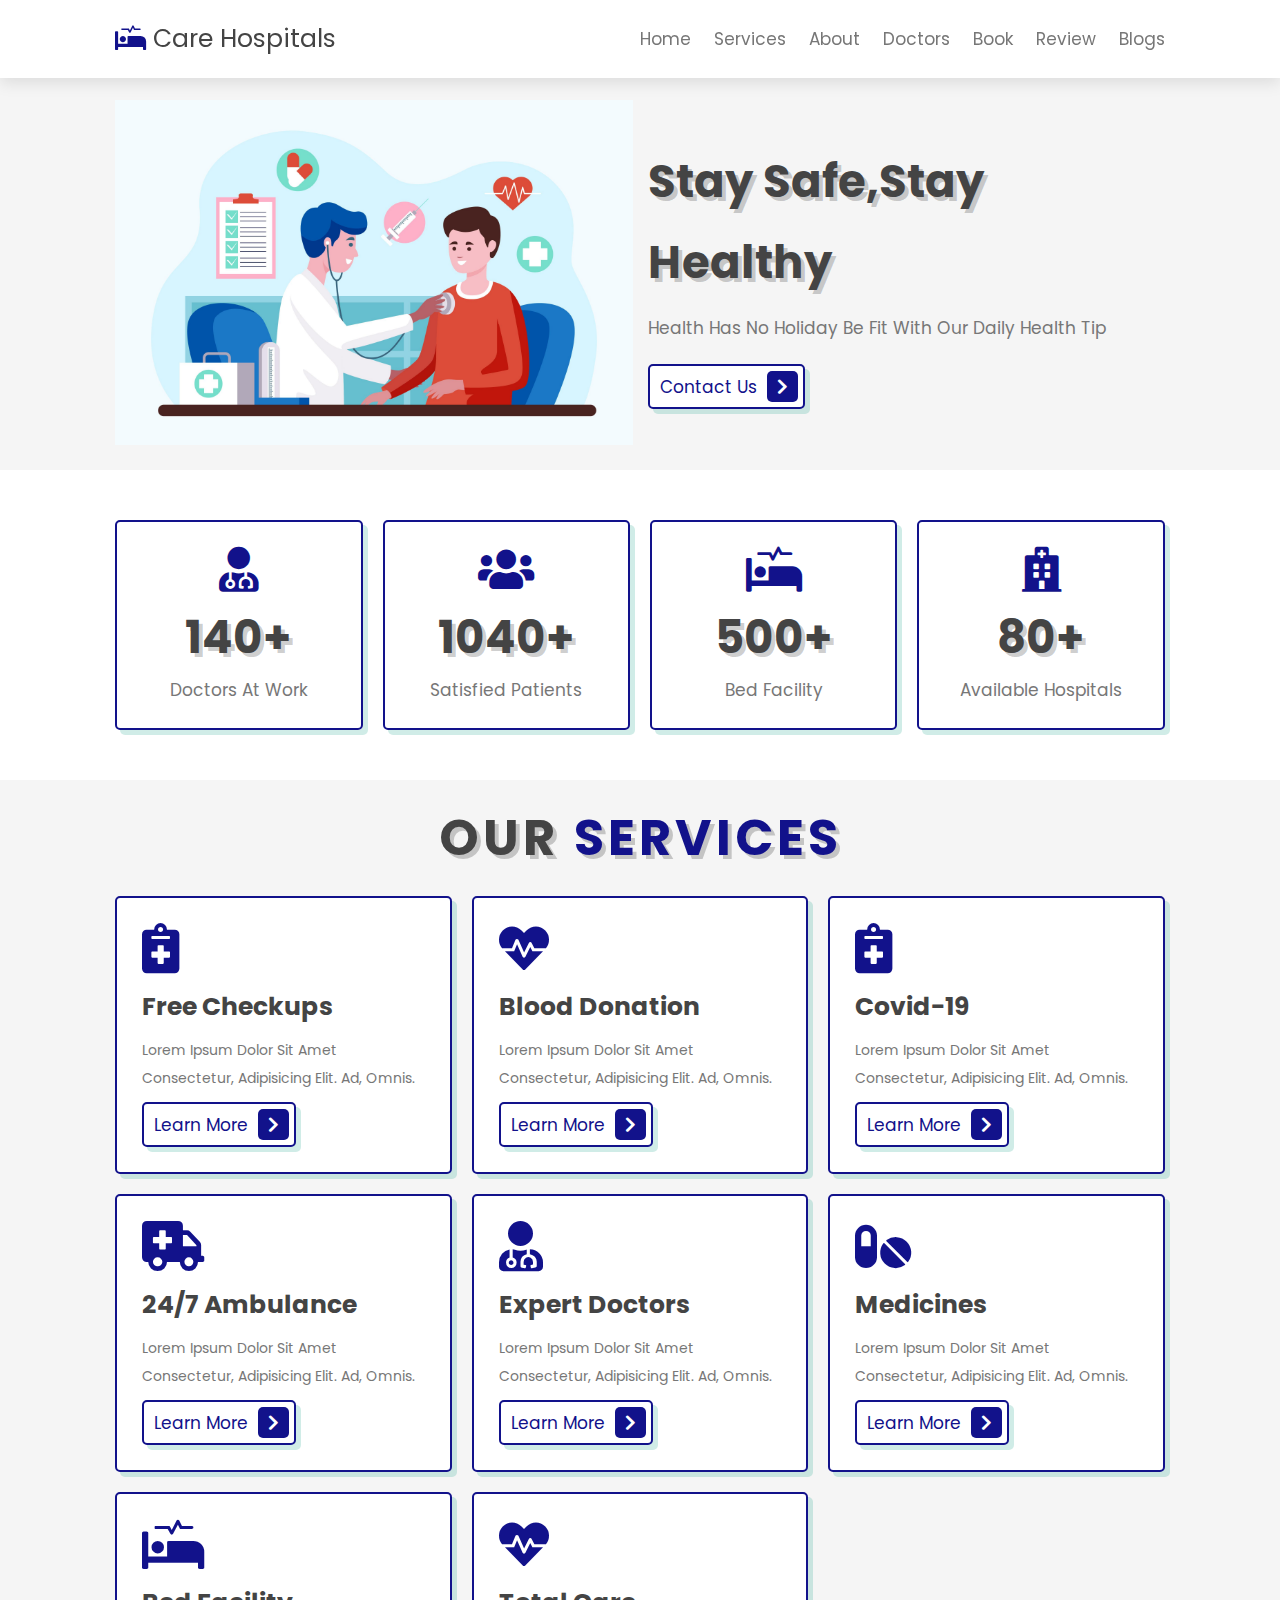
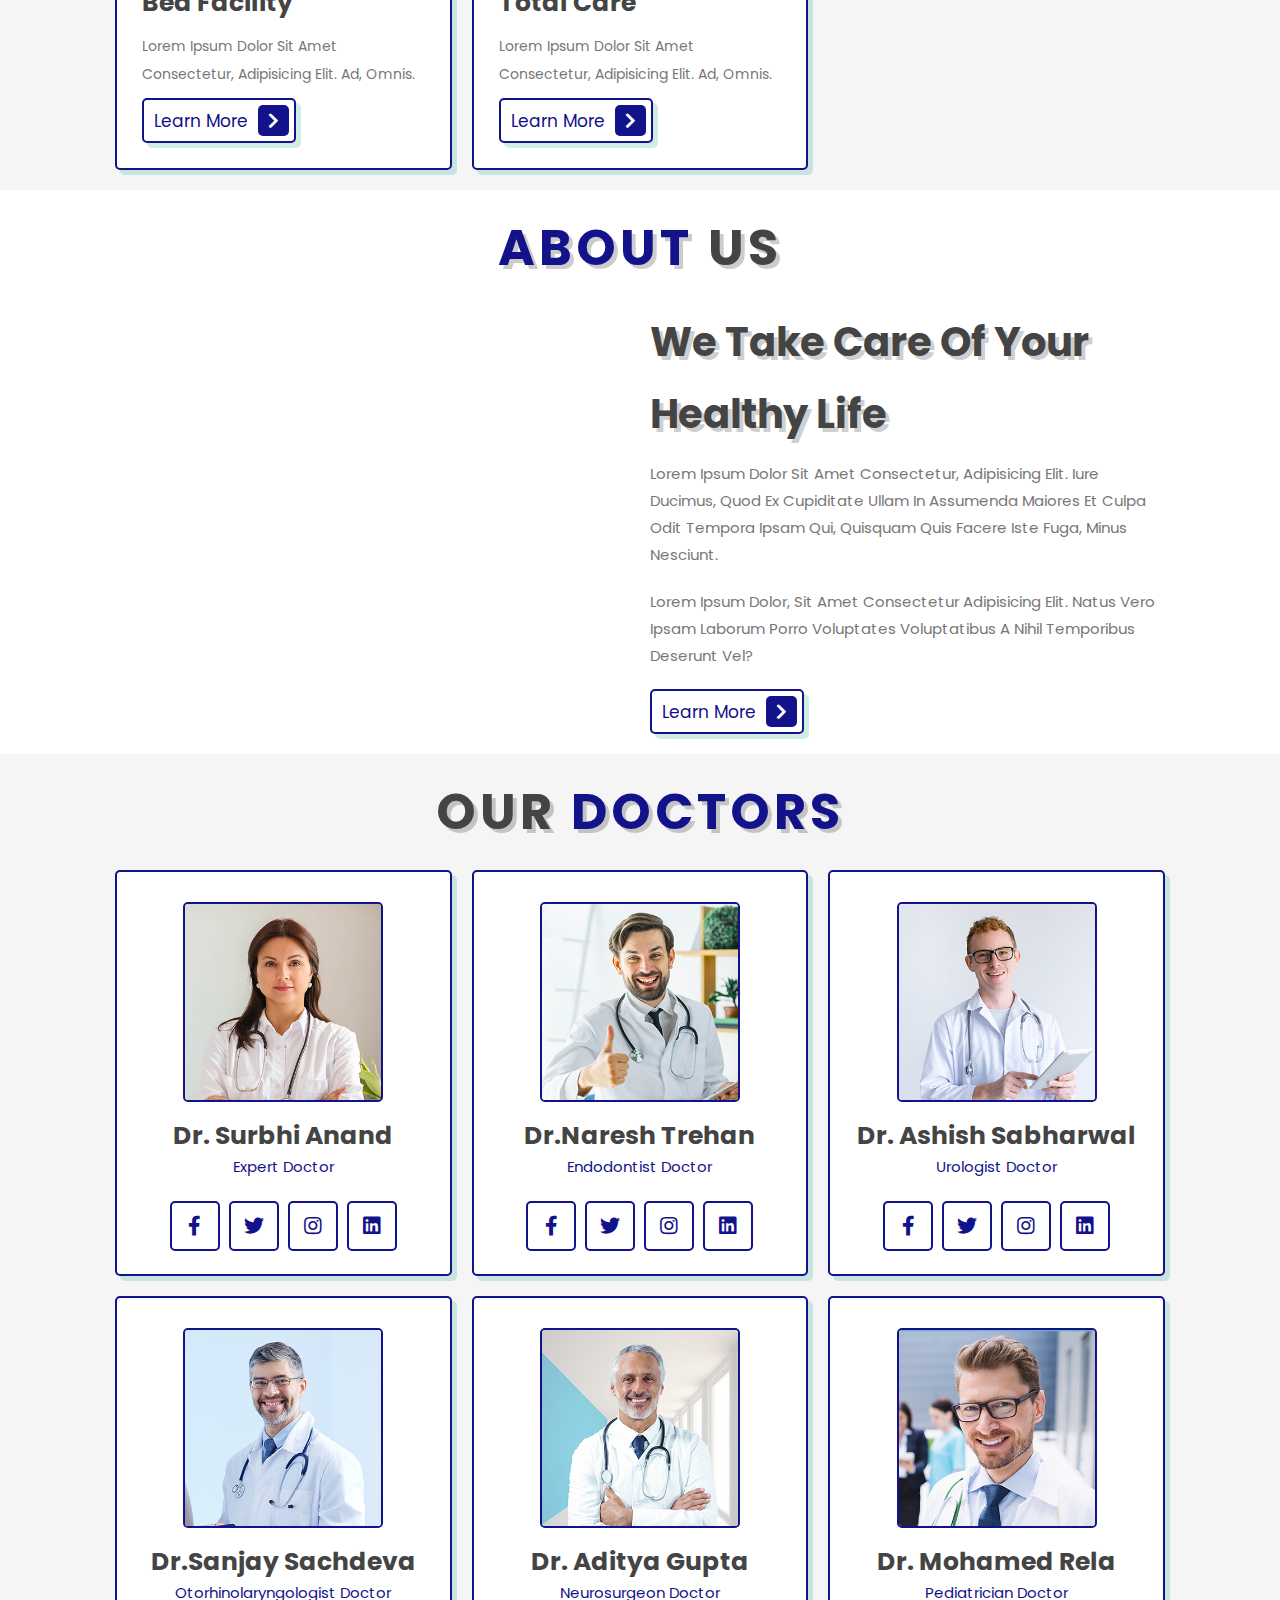
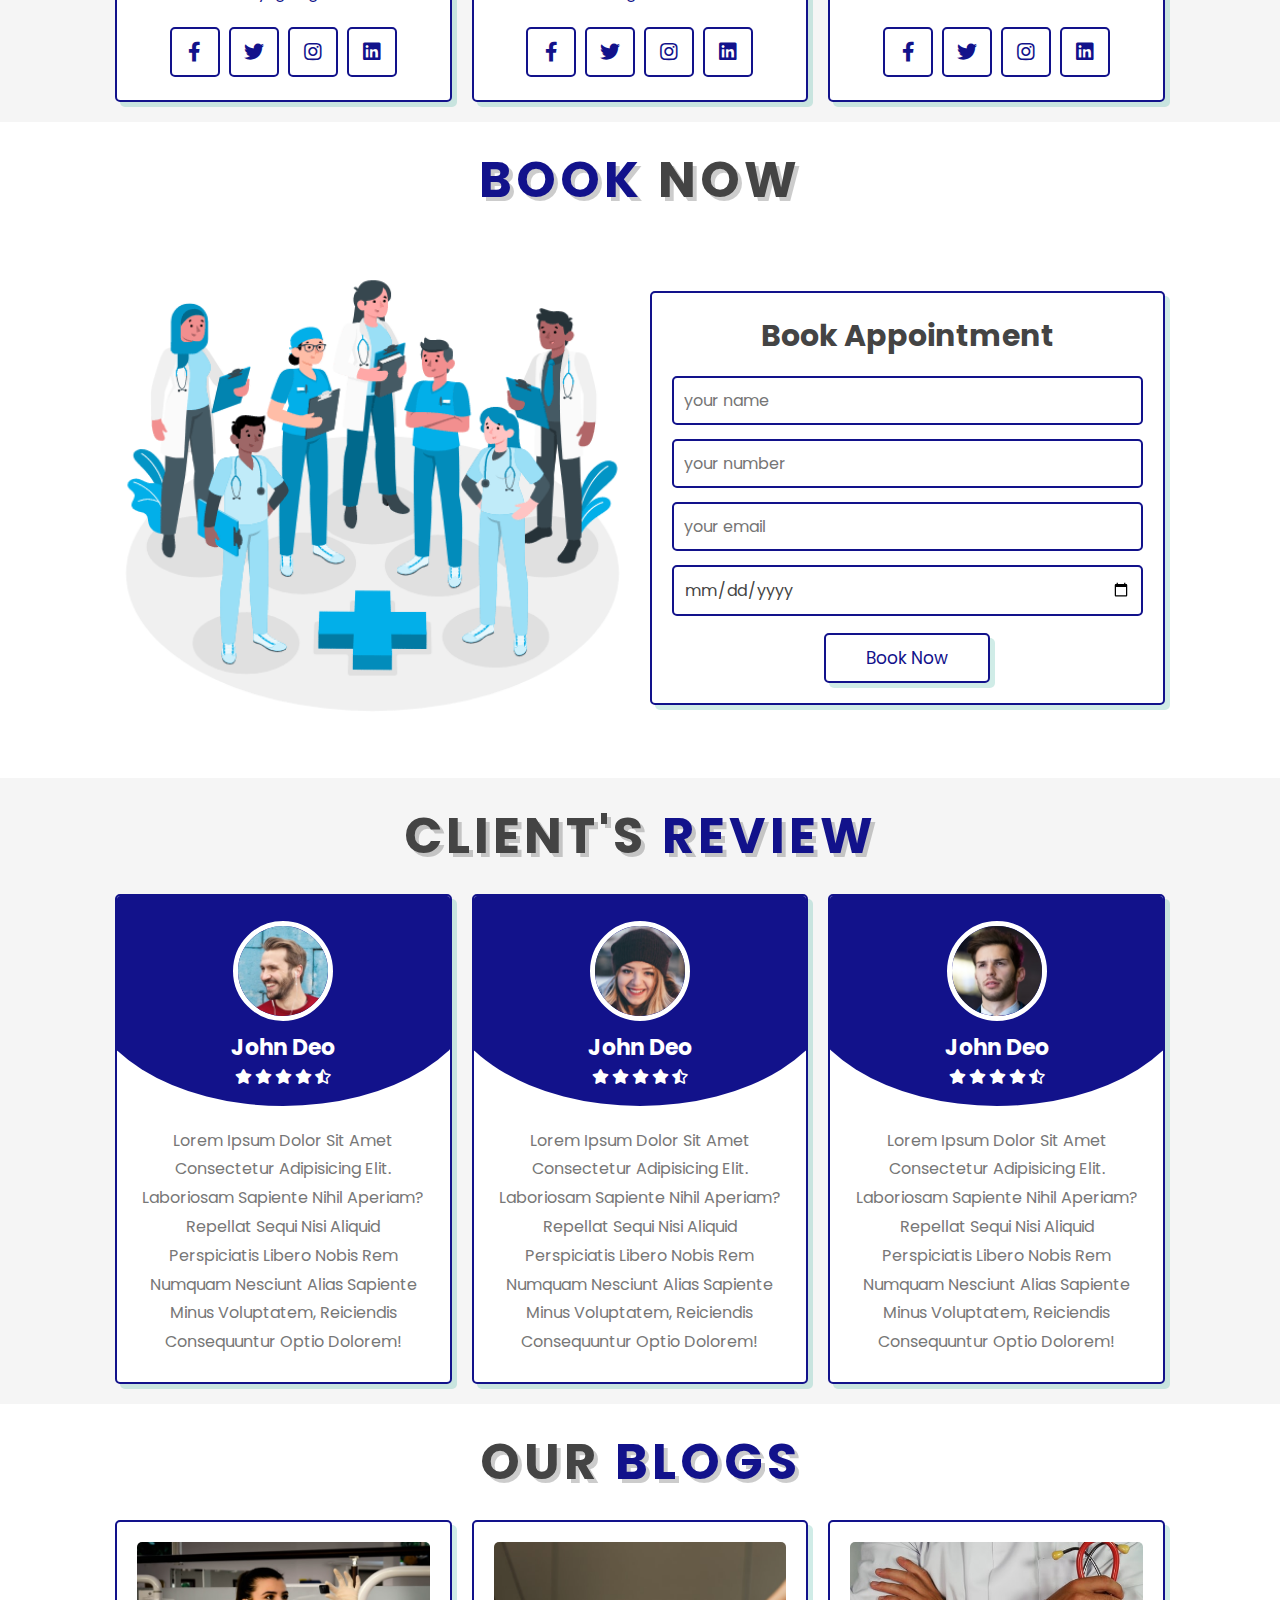
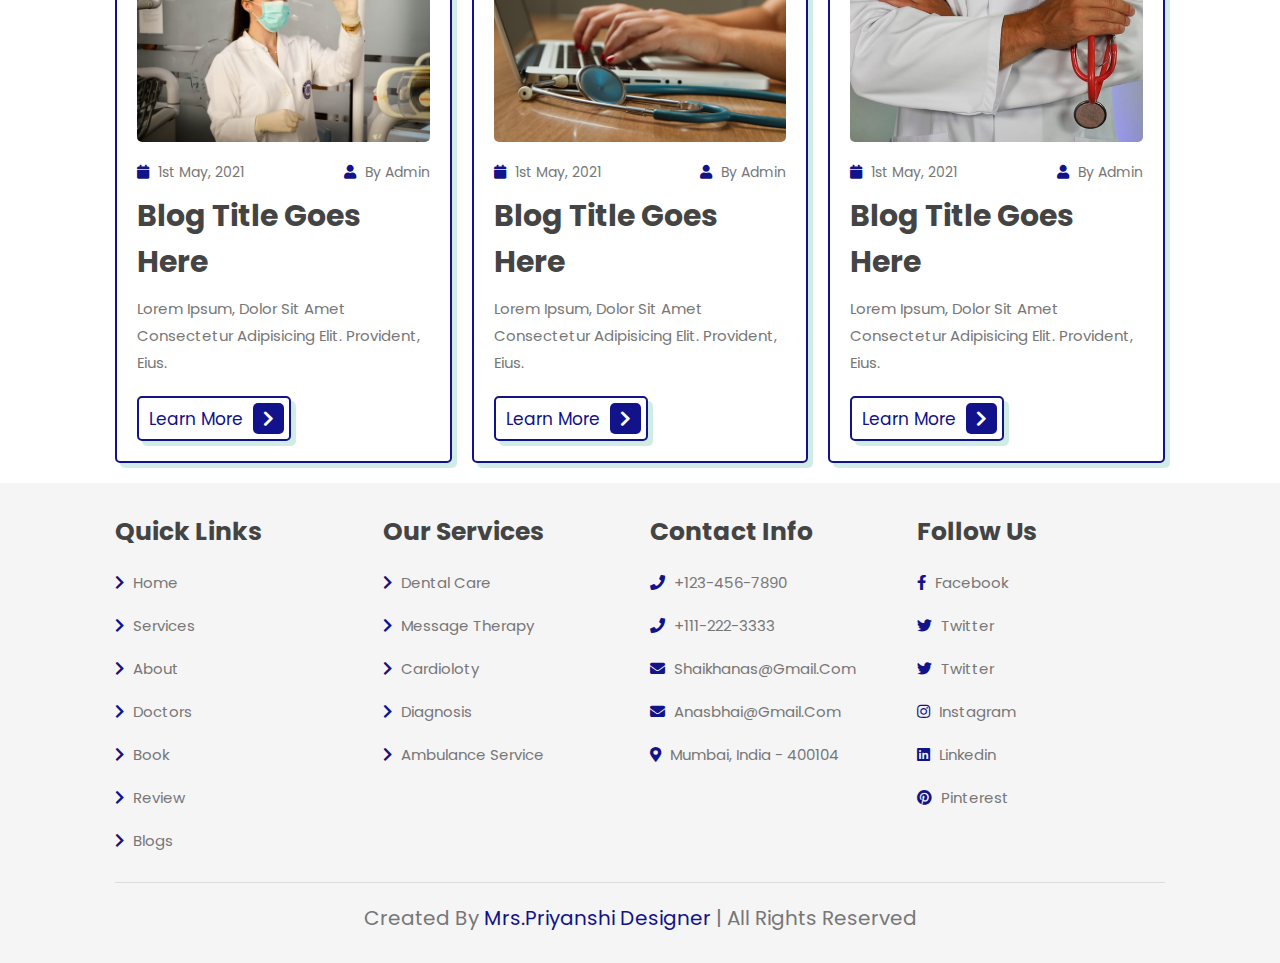
==== index.html @ 2d0891cc "fresh" ====
<!DOCTYPE html>
<html lang="en">
<head>
    <meta charset="UTF-8">
    <meta http-equiv="X-UA-Compatible" content="IE=edge">
    <meta name="viewport" content="width=device-width, initial-scale=1.0">
    <title>complete responsive hospital website design </title>

    <!-- font awesome cdn link  -->
    <link rel="stylesheet" href="https://cdnjs.cloudflare.com/ajax/libs/font-awesome/5.15.4/css/all.min.css">

    <!-- custom css file link  -->
    <link rel="stylesheet" href="css/style.css">

</head>
<body>
    
<!-- header section starts  -->

<header class="header">

    <a href="#" class="logo"> <i class="fas fa-procedures"></i> Care Hospitals </a>

    <nav class="navbar">
        <a href="index.html">home</a>
        <a href="servicers.html">services</a>
        <a href="about.html">about</a>
        <a href="doctors.html">doctors</a>
        <a href="book.html">book</a>
        <a href="review.html">review</a>
        <a href="blogs.html">blogs</a>
    </nav>

    <div id="menu-btn" class="fas fa-bars"></div>

</header>

<!-- header section ends -->

<!-- home section starts  -->

<section class="home" id="home">

    <div class="image">
        <img src="image\home.jpg" alt="">
    </div>

    <div class="content">
        <h3>Stay Safe,Stay Healthy </h3>
        <p> Health has no Holiday Be Fit with our Daily Health tip</p>
        <a href="#" class="btn"> contact us <span class="fas fa-chevron-right"></span> </a>
    </div>

</section>

<!-- home section ends -->

<!-- icons section starts  -->

<section class="icons-container">

    <div class="icons">
        <i class="fas fa-user-md"></i>
        <h3>140+</h3>
        <p>doctors at work</p>
    </div>

    <div class="icons">
        <i class="fas fa-users"></i>
        <h3>1040+</h3>
        <p>satisfied patients</p>
    </div>

    <div class="icons">
        <i class="fas fa-procedures"></i>
        <h3>500+</h3>
        <p>bed facility</p>
    </div>

    <div class="icons">
        <i class="fas fa-hospital"></i>
        <h3>80+</h3>
        <p>available hospitals</p>
    </div>

</section>

<!-- icons section ends -->

<!-- services section starts  -->

<section class="services" id="services">

    <h1 class="heading"> our <span>services</span> </h1>

    <div class="box-container">

        <div class="box">
            <i class="fas fa-notes-medical"></i>
            <h3>free checkups</h3>
            <p>Lorem ipsum dolor sit amet consectetur, adipisicing elit. Ad, omnis.</p>
            <a href="#" class="btn"> learn more <span class="fas fa-chevron-right"></span> </a>
        </div>
        <div class="box">
            <i class="fas fa-heartbeat"></i>
            <h3>blood donation</h3>
            <p>Lorem ipsum dolor sit amet consectetur, adipisicing elit. Ad, omnis.</p>
            <a href="#" class="btn"> learn more <span class="fas fa-chevron-right"></span> </a>
        </div>
        <div class="box">
            <i class="fas fa-notes-medical"></i>
            <h3>covid-19</h3>
            <p>Lorem ipsum dolor sit amet consectetur, adipisicing elit. Ad, omnis.</p>
            <a href="#" class="btn"> learn more <span class="fas fa-chevron-right"></span> </a>
        </div>

        <div class="box">
            <i class="fas fa-ambulance"></i>
            <h3>24/7 ambulance</h3>
            <p>Lorem ipsum dolor sit amet consectetur, adipisicing elit. Ad, omnis.</p>
            <a href="#" class="btn"> learn more <span class="fas fa-chevron-right"></span> </a>
        </div>

        <div class="box">
            <i class="fas fa-user-md"></i>
            <h3>expert doctors</h3>
            <p>Lorem ipsum dolor sit amet consectetur, adipisicing elit. Ad, omnis.</p>
            <a href="#" class="btn"> learn more <span class="fas fa-chevron-right"></span> </a>
        </div>

        <div class="box">
            <i class="fas fa-pills"></i>
            <h3>medicines</h3>
            <p>Lorem ipsum dolor sit amet consectetur, adipisicing elit. Ad, omnis.</p>
            <a href="#" class="btn"> learn more <span class="fas fa-chevron-right"></span> </a>
        </div>

        <div class="box">
            <i class="fas fa-procedures"></i>
            <h3>bed facility</h3>
            <p>Lorem ipsum dolor sit amet consectetur, adipisicing elit. Ad, omnis.</p>
            <a href="#" class="btn"> learn more <span class="fas fa-chevron-right"></span> </a>
        </div>

        <div class="box">
            <i class="fas fa-heartbeat"></i>
            <h3>total care</h3>
            <p>Lorem ipsum dolor sit amet consectetur, adipisicing elit. Ad, omnis.</p>
            <a href="#" class="btn"> learn more <span class="fas fa-chevron-right"></span> </a>
        </div>

    </div>

</section>

<!-- services section ends -->

<!-- about section starts  -->

<section class="about" id="about">

    <h1 class="heading"> <span>about</span> us </h1>

    <div class="row">

        <div class="image">
            <img src="image/happy.jpg" alt="">
        </div>

        <div class="content">
            <h3>we take care of your healthy life</h3>
            <p>Lorem ipsum dolor sit amet consectetur, adipisicing elit. Iure ducimus, quod ex cupiditate ullam in assumenda maiores et culpa odit tempora ipsam qui, quisquam quis facere iste fuga, minus nesciunt.</p>
            <p>Lorem ipsum dolor, sit amet consectetur adipisicing elit. Natus vero ipsam laborum porro voluptates voluptatibus a nihil temporibus deserunt vel?</p>
            <a href="#" class="btn"> learn more <span class="fas fa-chevron-right"></span> </a>
        </div>

    </div>

</section>

<!-- about section ends -->

<!-- doctors section starts  -->

<section class="doctors" id="doctors">

    <h1 class="heading"> our <span>doctors</span> </h1>

    <div class="box-container">

        <div class="box">
            <img src="image/doc-1.jpg" alt="">
            <h3>Dr.  Surbhi Anand</h3>
            <span>expert doctor</span>
            <div class="share">
                <a href="#" class="fab fa-facebook-f"></a>
                <a href="#" class="fab fa-twitter"></a>
                <a href="#" class="fab fa-instagram"></a>
                <a href="#" class="fab fa-linkedin"></a>
            </div>
        </div>

        <div class="box">
            <img src="image/doc-2.jpg" alt="">
            <h3>Dr.Naresh Trehan</h3>
            <span>Endodontist doctor</span>
            <div class="share">
                <a href="#" class="fab fa-facebook-f"></a>
                <a href="#" class="fab fa-twitter"></a>
                <a href="#" class="fab fa-instagram"></a>
                <a href="#" class="fab fa-linkedin"></a>
            </div>
        </div>

        <div class="box">
            <img src="image/doc-3.jpg" alt="">
            <h3>Dr. Ashish Sabharwal</h3>
            <span>Urologist doctor</span>
            <div class="share">
                <a href="#" class="fab fa-facebook-f"></a>
                <a href="#" class="fab fa-twitter"></a>
                <a href="#" class="fab fa-instagram"></a>
                <a href="#" class="fab fa-linkedin"></a>
            </div>
        </div>

        <div class="box">
            <img src="image/doc-4.jpg" alt="">
            <h3>Dr.Sanjay Sachdeva</h3>
            <span>Otorhinolaryngologist doctor</span>
            <div class="share">
                <a href="#" class="fab fa-facebook-f"></a>
                <a href="#" class="fab fa-twitter"></a>
                <a href="#" class="fab fa-instagram"></a>
                <a href="#" class="fab fa-linkedin"></a>
            </div>
        </div>

        <div class="box">
            <img src="image/doc-5.jpg" alt="">
            <h3>Dr. Aditya Gupta</h3>
            <span>Neurosurgeon doctor</span>
            <div class="share">
                <a href="#" class="fab fa-facebook-f"></a>
                <a href="#" class="fab fa-twitter"></a>
                <a href="#" class="fab fa-instagram"></a>
                <a href="#" class="fab fa-linkedin"></a>
            </div>
        </div>

        <div class="box">
            <img src="image/doc-6.jpg" alt="">
            <h3>Dr. Mohamed Rela</h3>
            <span>Pediatrician doctor</span>
            <div class="share">
                <a href="#" class="fab fa-facebook-f"></a>
                <a href="#" class="fab fa-twitter"></a>
                <a href="#" class="fab fa-instagram"></a>
                <a href="#" class="fab fa-linkedin"></a>
            </div>
        </div>

    </div>

</section>

<!-- doctors section ends -->

<!-- booking section starts   -->

<section class="book" id="book">

    <h1 class="heading"> <span>book</span> now </h1>    

    <div class="row">

        <div class="image">
            <img src="image/gif2.gif" alt="">
        </div>

        <form action="">
            <h3>book appointment</h3>
            <input type="text" placeholder="your name" class="box">
            <input type="number" placeholder="your number" class="box">
            <input type="email" placeholder="your email" class="box">
            <input type="date" class="box">
            <input type="submit" value="book now" class="btn">
        </form>

    </div>

</section>

<!-- booking section ends -->

<!-- review section starts  -->

<section class="review" id="review">
    
    <h1 class="heading"> client's <span>review</span> </h1>

    <div class="box-container">

        <div class="box">
            <img src="image/pic-1.png" alt="">
            <h3>john deo</h3>
            <div class="stars">
                <i class="fas fa-star"></i>
                <i class="fas fa-star"></i>
                <i class="fas fa-star"></i>
                <i class="fas fa-star"></i>
                <i class="fas fa-star-half-alt"></i>
            </div>
            <p class="text">Lorem ipsum dolor sit amet consectetur adipisicing elit. Laboriosam sapiente nihil aperiam? Repellat sequi nisi aliquid perspiciatis libero nobis rem numquam nesciunt alias sapiente minus voluptatem, reiciendis consequuntur optio dolorem!</p>
        </div>

        <div class="box">
            <img src="image/pic-2.png" alt="">
            <h3>john deo</h3>
            <div class="stars">
                <i class="fas fa-star"></i>
                <i class="fas fa-star"></i>
                <i class="fas fa-star"></i>
                <i class="fas fa-star"></i>
                <i class="fas fa-star-half-alt"></i>
            </div>
            <p class="text">Lorem ipsum dolor sit amet consectetur adipisicing elit. Laboriosam sapiente nihil aperiam? Repellat sequi nisi aliquid perspiciatis libero nobis rem numquam nesciunt alias sapiente minus voluptatem, reiciendis consequuntur optio dolorem!</p>
        </div>

        <div class="box">
            <img src="image/pic-3.png" alt="">
            <h3>john deo</h3>
            <div class="stars">
                <i class="fas fa-star"></i>
                <i class="fas fa-star"></i>
                <i class="fas fa-star"></i>
                <i class="fas fa-star"></i>
                <i class="fas fa-star-half-alt"></i>
            </div>
            <p class="text">Lorem ipsum dolor sit amet consectetur adipisicing elit. Laboriosam sapiente nihil aperiam? Repellat sequi nisi aliquid perspiciatis libero nobis rem numquam nesciunt alias sapiente minus voluptatem, reiciendis consequuntur optio dolorem!</p>
        </div>

    </div>

</section>

<!-- review section ends -->

<!-- blogs section starts  -->

<section class="blogs" id="blogs">

    <h1 class="heading"> our <span>blogs</span> </h1>

    <div class="box-container">

        <div class="box">
            <div class="image">
                <img src="image/blog-1.jpg" alt="">
            </div>
            <div class="content">
                <div class="icon">
                    <a href="#"> <i class="fas fa-calendar"></i> 1st may, 2021 </a>
                    <a href="#"> <i class="fas fa-user"></i> by admin </a>
                </div>
                <h3>blog title goes here</h3>
                <p>Lorem ipsum, dolor sit amet consectetur adipisicing elit. Provident, eius.</p>
                <a href="#" class="btn"> learn more <span class="fas fa-chevron-right"></span> </a>
            </div>
        </div>

        <div class="box">
            <div class="image">
                <img src="image/blog-2.jpg" alt="">
            </div>
            <div class="content">
                <div class="icon">
                    <a href="#"> <i class="fas fa-calendar"></i> 1st may, 2021 </a>
                    <a href="#"> <i class="fas fa-user"></i> by admin </a>
                </div>
                <h3>blog title goes here</h3>
                <p>Lorem ipsum, dolor sit amet consectetur adipisicing elit. Provident, eius.</p>
                <a href="#" class="btn"> learn more <span class="fas fa-chevron-right"></span> </a>
            </div>
        </div>

        <div class="box">
            <div class="image">
                <img src="image/blog-3.jpg" alt="">
            </div>
            <div class="content">
                <div class="icon">
                    <a href="#"> <i class="fas fa-calendar"></i> 1st may, 2021 </a>
                    <a href="#"> <i class="fas fa-user"></i> by admin </a>
                </div>
                <h3>blog title goes here</h3>
                <p>Lorem ipsum, dolor sit amet consectetur adipisicing elit. Provident, eius.</p>
                <a href="#" class="btn"> learn more <span class="fas fa-chevron-right"></span> </a>
            </div>
        </div>

    </div>

</section>

<!-- blogs section ends -->

<!-- footer section starts  -->

<section class="footer">

    <div class="box-container">

        <div class="box">
            <h3>quick links</h3>
            <a href="#"> <i class="fas fa-chevron-right"></i> home </a>
            <a href="#"> <i class="fas fa-chevron-right"></i> services </a>
            <a href="#"> <i class="fas fa-chevron-right"></i> about </a>
            <a href="#"> <i class="fas fa-chevron-right"></i> doctors </a>
            <a href="#"> <i class="fas fa-chevron-right"></i> book </a>
            <a href="#"> <i class="fas fa-chevron-right"></i> review </a>
            <a href="#"> <i class="fas fa-chevron-right"></i> blogs </a>
        </div>

        <div class="box">
            <h3>our services</h3>
            <a href="#"> <i class="fas fa-chevron-right"></i> dental care </a>
            <a href="#"> <i class="fas fa-chevron-right"></i> message therapy </a>
            <a href="#"> <i class="fas fa-chevron-right"></i> cardioloty </a>
            <a href="#"> <i class="fas fa-chevron-right"></i> diagnosis </a>
            <a href="#"> <i class="fas fa-chevron-right"></i> ambulance service </a>
        </div>

        <div class="box">
            <h3>contact info</h3>
            <a href="#"> <i class="fas fa-phone"></i> +123-456-7890 </a>
            <a href="#"> <i class="fas fa-phone"></i> +111-222-3333 </a>
            <a href="#"> <i class="fas fa-envelope"></i> shaikhanas@gmail.com </a>
            <a href="#"> <i class="fas fa-envelope"></i> anasbhai@gmail.com </a>
            <a href="#"> <i class="fas fa-map-marker-alt"></i> mumbai, india - 400104 </a>
        </div>

        <div class="box">
            <h3>follow us</h3>
            <a href="#"> <i class="fab fa-facebook-f"></i> facebook </a>
            <a href="#"> <i class="fab fa-twitter"></i> twitter </a>
            <a href="#"> <i class="fab fa-twitter"></i> twitter </a>
            <a href="#"> <i class="fab fa-instagram"></i> instagram </a>
            <a href="#"> <i class="fab fa-linkedin"></i> linkedin </a>
            <a href="#"> <i class="fab fa-pinterest"></i> pinterest </a>
        </div>

    </div>

    <div class="credit"> created by <span>Mrs.priyanshi designer</span> | all rights reserved </div>

</section>

<!-- footer section ends -->


















<!-- custom js file link  -->
<script src="js/script.js"></script>

</body>
</html>
---- css/style.css ----
@import url('https://fonts.googleapis.com/css2?family=Poppins:wght@100;200;300;400;500;600;700&display=swap');

:root{
    --green:#12128b;
    --black:#444;
    --light-color:#777;
    --box-shadow:.5rem .5rem 0 rgba(22, 160, 133, .2);
    --text-shadow:.4rem .4rem 0 rgba(0, 0, 0, .2);
    --border:.2rem solid var(--green);
}




*{
    font-family: 'Poppins', sans-serif;
    margin:0; padding: 0;
    box-sizing: border-box;
    outline: none; border: none;
    text-transform: capitalize;
    transition: all .2s ease-out;
    text-decoration: none;
}

html{
    font-size: 62.5%;
    overflow-x: hidden;
    scroll-padding-top: 7rem;
    scroll-behavior: smooth;
}

section{
    padding:2rem 9%;
}

section:nth-child(even){
    background: #f5f5f5;
}

.heading{
    text-align: center;
    padding-bottom: 2rem;
    text-shadow: var(--text-shadow);
    text-transform: uppercase;
    color:var(--black);
    font-size: 5rem;
    letter-spacing: .4rem;
}

.heading span{
    text-transform: uppercase;
    color:var(--green);
}

.btn{
    display: inline-block;
    margin-top: 1rem;
    padding: .5rem;
    padding-left: 1rem;
    border:var(--border);
    border-radius: .5rem;
    box-shadow: var(--box-shadow);
    color:var(--green);
    cursor: pointer;
    font-size: 1.7rem;
    background: #fff;
}

.btn span{
    padding:.7rem 1rem;
    border-radius: .5rem;
    background: var(--green);
    color:#fff;
    margin-left: .5rem;
}

.btn:hover{
    background: var(--green);
    color:#fff;
}

.btn:hover span{
    color: var(--green);
    background:#fff;
    margin-left: 1rem;
}

.header{
    padding:2rem 9%;
    position: fixed;
    top:0; left: 0; right: 0;
    z-index: 1000;
    box-shadow: 0 .5rem 1.5rem rgba(0, 0, 0, .1);
    display: flex;
    align-items: center;
    justify-content: space-between;
    background: #fff;
}

.header .logo{
    font-size: 2.5rem;
    color: var(--black);
}

.header .logo i{
    color: var(--green);
}

.header .navbar a{
    font-size: 1.7rem;
    color: var(--light-color);
    margin-left: 2rem;
}

.header .navbar a:hover{
    color: var(--green);
}

#menu-btn{
    font-size: 2.5rem;
    border-radius: .5rem;
    background: #eee;
    color:var(--green);
    padding: 1rem 1.5rem;
    cursor: pointer;
    display: none;
}

.home{
    display: flex;
    align-items: center;
    flex-wrap: wrap;
    gap:1.5rem;
    padding-top: 10rem;
}

.home .image{
    flex:1 1 45rem;
}

.home .image img{
    width: 100%;
}

.home .content{
    flex:1 1 45rem;
}

.home .content h3{
    font-size: 4.5rem;
    color:var(--black);
    line-height: 1.8;
    text-shadow: var(--text-shadow);
}

.home .content p{
    font-size: 1.7rem;
    color:var(--light-color);
    line-height: 1.8;
    padding: 1rem 0;
}

.icons-container{
    display: grid;
    gap:2rem;
    grid-template-columns: repeat(auto-fit, minmax(20rem, 1fr));
    padding-top: 5rem;
    padding-bottom: 5rem;
}

.icons-container .icons{
    border:var(--border);
    box-shadow: var(--box-shadow);
    border-radius: .5rem;
    text-align: center;
    padding: 2.5rem;
}

.icons-container .icons i{
    font-size: 4.5rem;
    color:var(--green);
    padding-bottom: .7rem;
}

.icons-container .icons h3{
    font-size: 4.5rem;
    color:var(--black);
    padding: .5rem 0;
    text-shadow: var(--text-shadow);
}

.icons-container .icons p{
    font-size: 1.7rem;
    color:var(--light-color);
}

.services .box-container{
    display: grid;
    grid-template-columns: repeat(auto-fit, minmax(27rem, 1fr));
    gap:2rem;
}

.services .box-container .box{
    background:#fff;
    border-radius: .5rem;
    box-shadow: var(--box-shadow);
    border:var(--border);
    padding: 2.5rem;
}

.services .box-container .box i{
    color: var(--green);
    font-size: 5rem;
    padding-bottom: .5rem;
}

.services .box-container .box h3{
    color: var(--black);
    font-size: 2.5rem;
    padding:1rem 0;
}

.services .box-container .box p{
    color: var(--light-color);
    font-size: 1.4rem;
    line-height: 2;
}

.about .row{
    display: flex;
    align-items: center;
    flex-wrap: wrap;
    gap:2rem;
}

.about .row .image{
    flex:1 1 45rem;
}

.about .row .image img{
    width: 100%;
}

.about .row .content{
    flex:1 1 45rem;
}

.about .row .content h3{
    color: var(--black);
    text-shadow: var(--text-shadow);
    font-size: 4rem;
    line-height: 1.8;
}

.about .row .content p{
    color: var(--light-color);
    padding:1rem 0;
    font-size: 1.5rem;
    line-height: 1.8;
}

.doctors .box-container{
    display: grid;
    grid-template-columns: repeat(auto-fit, minmax(30rem, 1fr));
    gap:2rem;
}

.doctors .box-container .box{
    text-align: center;
    background:#fff;
    border-radius: .5rem;
    border:var(--border);
    box-shadow: var(--box-shadow);
    padding:2rem;
}

.doctors .box-container .box img{
    height: 20rem;
    border:var(--border);
    border-radius: .5rem;
    margin-top: 1rem;
    margin-bottom: 1rem;
}

.doctors .box-container .box h3{
    color:var(--black);
    font-size: 2.5rem;
}

.doctors .box-container .box span{
    color:var(--green);
    font-size: 1.5rem;
}

.doctors .box-container .box .share{
    padding-top: 2rem;
}

.doctors .box-container .box .share a{
    height: 5rem;
    width: 5rem;
    line-height: 4.5rem;
    font-size: 2rem;
    color:var(--green);
    border-radius: .5rem;
    border:var(--border);
    margin:.3rem;
}

.doctors .box-container .box .share a:hover{
    background:var(--green);
    color:#fff;
    box-shadow: var(--box-shadow);
}

.book .row{
    display: flex;
    align-items: center;
    flex-wrap: wrap;
    gap:2rem;
}
 
.book .row .image{
    flex:1 1 45rem;
}

.book .row .image img{
    width: 100%;
}

.book .row form{
    flex:1 1 45rem;
    background: #fff;
    border:var(--border);
    box-shadow: var(--box-shadow);
    text-align: center;
    padding: 2rem;
    border-radius: .5rem;
}

.book .row form h3{
    color:var(--black);
    padding-bottom: 1rem;
    font-size: 3rem;
}

.book .row form .box{
    width: 100%;
    margin:.7rem 0;
    border-radius: .5rem;
    border:var(--border);
    font-size: 1.6rem;
    color: var(--black);
    text-transform: none;
    padding: 1rem;
}

.book .row form .btn{
    padding:1rem 4rem;
}

.review .box-container{
    display: grid;
    grid-template-columns: repeat(auto-fit, minmax(27rem, 1fr));
    gap:2rem;
}

.review .box-container .box{
    border:var(--border);
    box-shadow: var(--box-shadow);
    border-radius: .5rem;
    padding:2.5rem;
    background: #fff;
    text-align: center;
    position: relative;
    overflow: hidden;
    z-index: 0;
}

.review .box-container .box img{
    height: 10rem;
    width: 10rem;
    border-radius: 50%;
    object-fit: cover;
    border:.5rem solid #fff;
}

.review .box-container .box h3{
    color:#fff;
    font-size: 2.2rem;
    padding:.5rem 0;
}

.review .box-container .box .stars i{
    color:#fff;
    font-size: 1.5rem;
}

.review .box-container .box .text{
    color:var(--light-color);
    line-height: 1.8;
    font-size: 1.6rem;
    padding-top: 4rem;
}

.review .box-container .box::before{
    content: '';
    position: absolute;
    top:-4rem; left: 50%;
    transform:translateX(-50%);
    background:var(--green);
    border-bottom-left-radius: 50%;
    border-bottom-right-radius: 50%;
    height: 25rem;
    width: 120%;
    z-index: -1;
}

.blogs .box-container{
    display: grid;
    grid-template-columns: repeat(auto-fit, minmax(30rem, 1fr));
    gap:2rem;
}

.blogs .box-container .box{
    border:var(--border);
    box-shadow: var(--box-shadow);
    border-radius: .5rem;
    padding: 2rem;
}

.blogs .box-container .box .image{
    height: 20rem;
    overflow:hidden;
    border-radius: .5rem;
}

.blogs .box-container .box .image img{
    height: 100%;
    width: 100%;
    object-fit: cover;
}

.blogs .box-container .box:hover .image img{
    transform:scale(1.2);
}

.blogs .box-container .box .content{
    padding-top: 1rem;
}

.blogs .box-container .box .content .icon{
    padding: 1rem 0;
    display: flex;
    align-items: center;
    justify-content: space-between;
}

.blogs .box-container .box .content .icon a{
    font-size: 1.4rem;
    color: var(--light-color);
}

.blogs .box-container .box .content .icon a:hover{
    color:var(--green);
}

.blogs .box-container .box .content .icon a i{
    padding-right: .5rem;
    color: var(--green);
}

.blogs .box-container .box .content h3{
    color:var(--black);
    font-size: 3rem;
}

.blogs .box-container .box .content p{
    color:var(--light-color);
    font-size: 1.5rem;
    line-height: 1.8;
    padding:1rem 0;
}

.footer .box-container{
    display: grid;
    grid-template-columns: repeat(auto-fit, minmax(22rem, 1fr));
    gap:2rem;
}

.footer .box-container .box h3{
    font-size: 2.5rem;
    color:var(--black);
    padding: 1rem 0;
}

.footer .box-container .box a{
    display: block;
    font-size: 1.5rem;
    color:var(--light-color);
    padding: 1rem 0;
}

.footer .box-container .box a i{
    padding-right: .5rem;
    color:var(--green);
}

.footer .box-container .box a:hover i{
    padding-right:2rem;
}

.footer .credit{
    padding: 1rem;
    padding-top: 2rem;
    margin-top: 2rem;
    text-align: center;
    font-size: 2rem;
    color:var(--light-color);
    border-top: .1rem solid rgba(0, 0, 0, .1);
}

.footer .credit span{
    color:var(--green);
}









/* media queries  */
@media (max-width:991px){

    html{
        font-size: 55%;
    }

    .header{
        padding: 2rem;
    }

    section{
        padding:2rem;
    }

}

@media (max-width:768px){

    #menu-btn{
        display: initial;
    }

    .header .navbar{
        position: absolute;
        top:115%; right: 2rem;
        border-radius: .5rem;
        box-shadow: var(--box-shadow);
        width: 30rem;
        border: var(--border);
        background: #fff;
        transform: scale(0);
        opacity: 0;
        transform-origin: top right;
        transition: none;
    }

    .header .navbar.active{
        transform: scale(1);
        opacity: 1;
        transition: .2s ease-out;
    }

    .header .navbar a{
        font-size: 2rem;
        display: block;
        margin:2.5rem;
    }

}

@media (max-width:450px){

    html{
        font-size: 50%;
    }

}
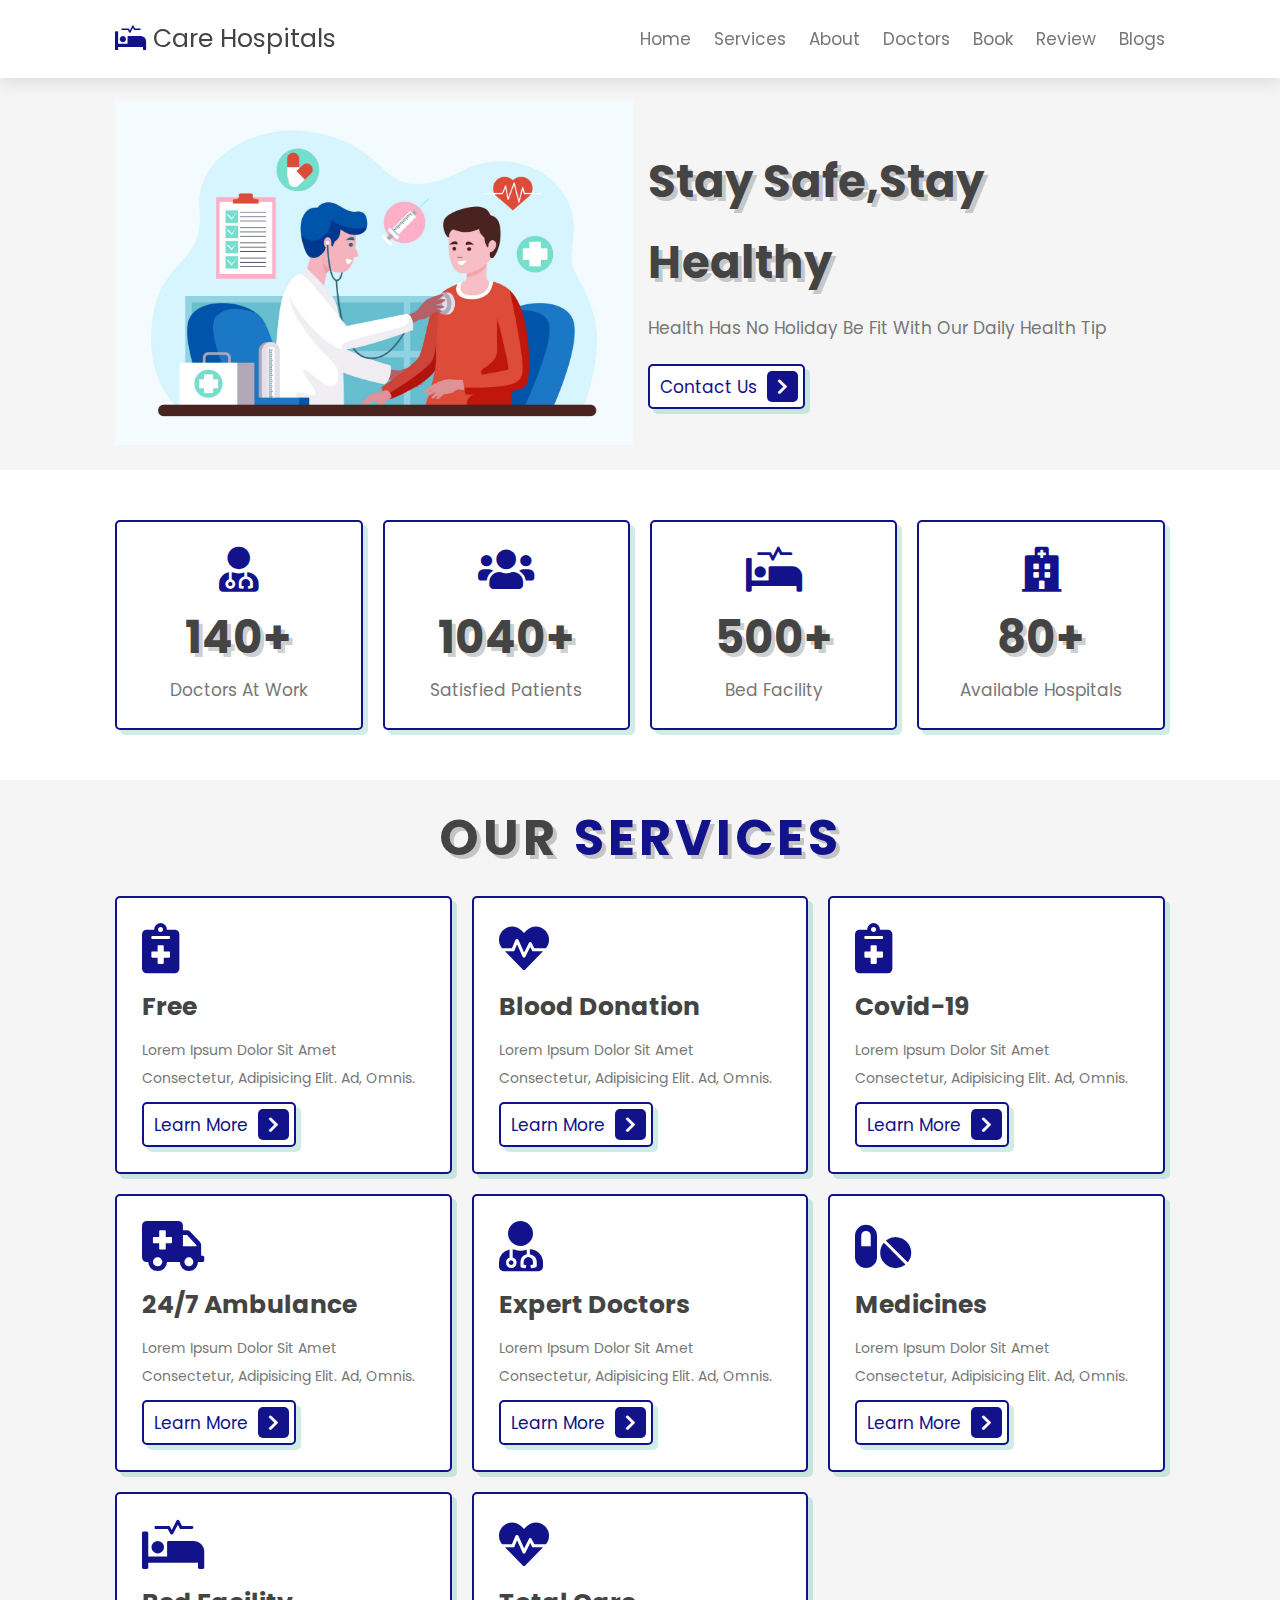
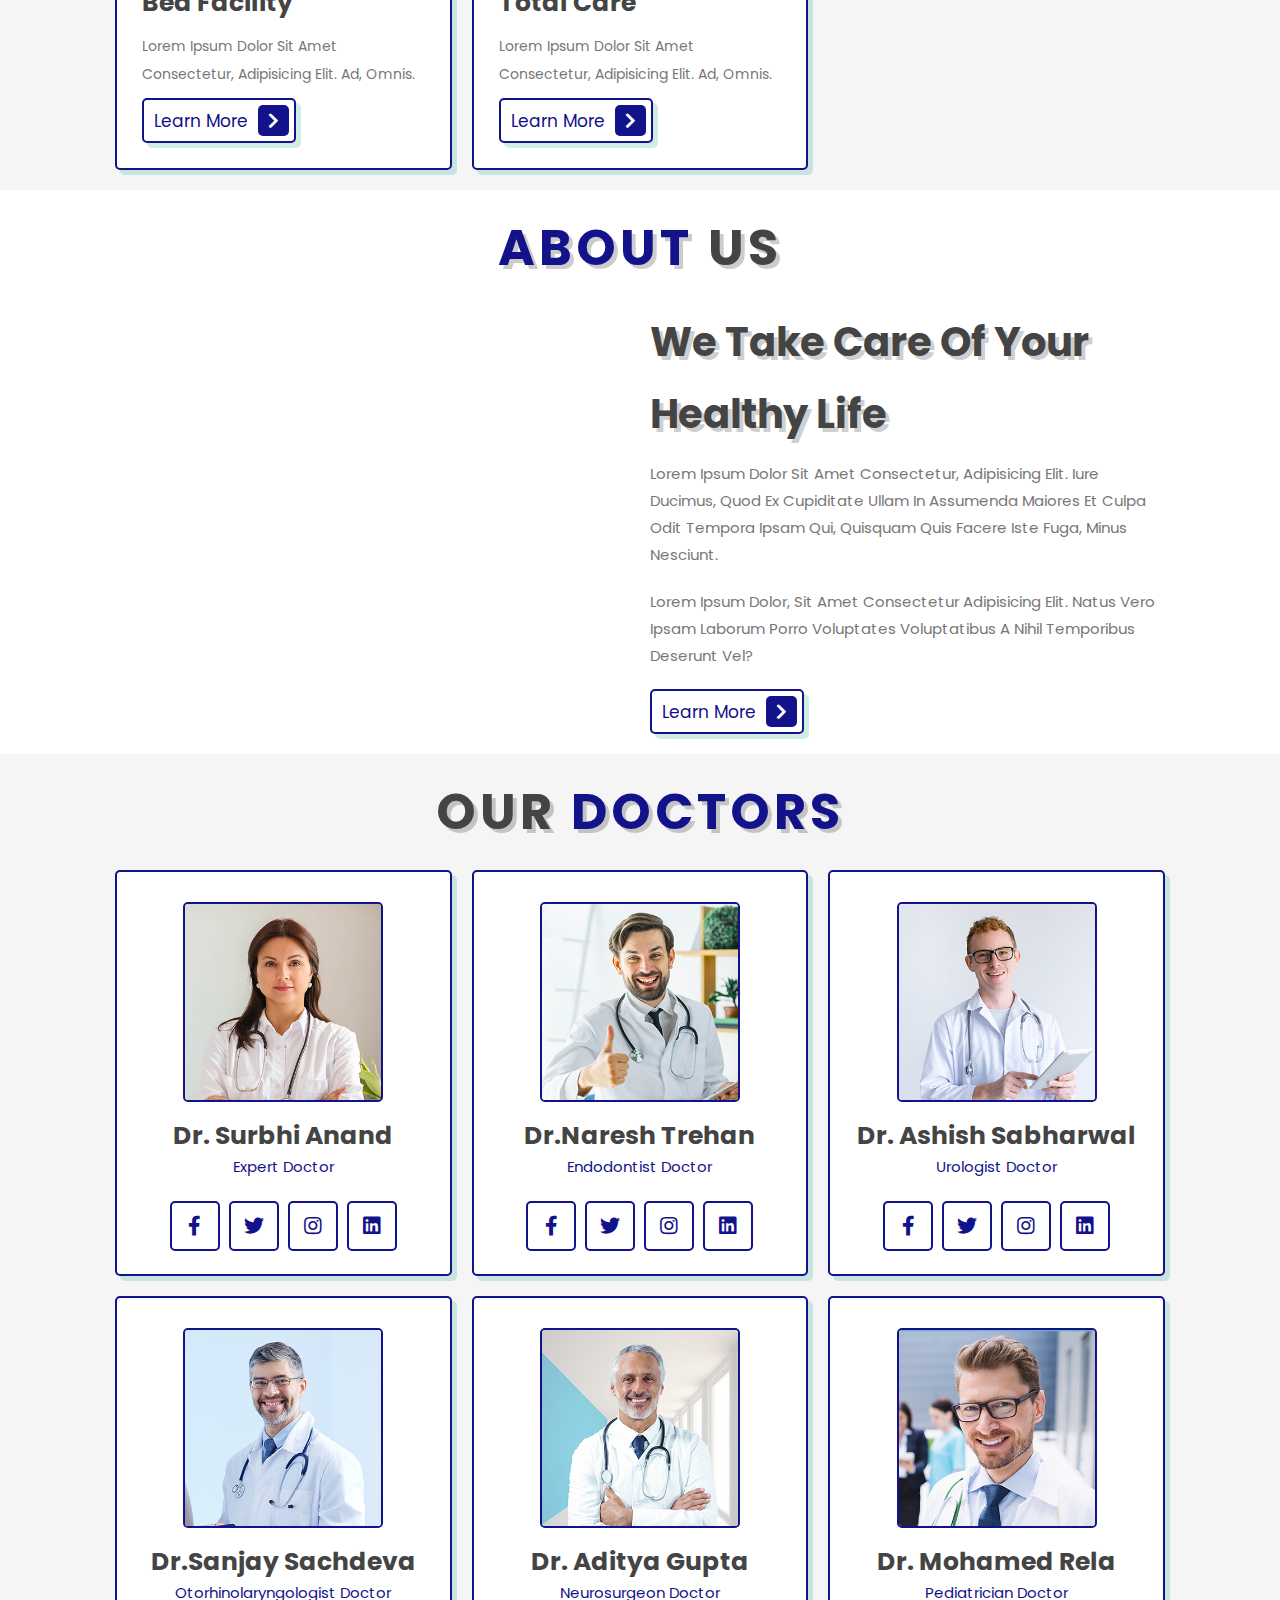
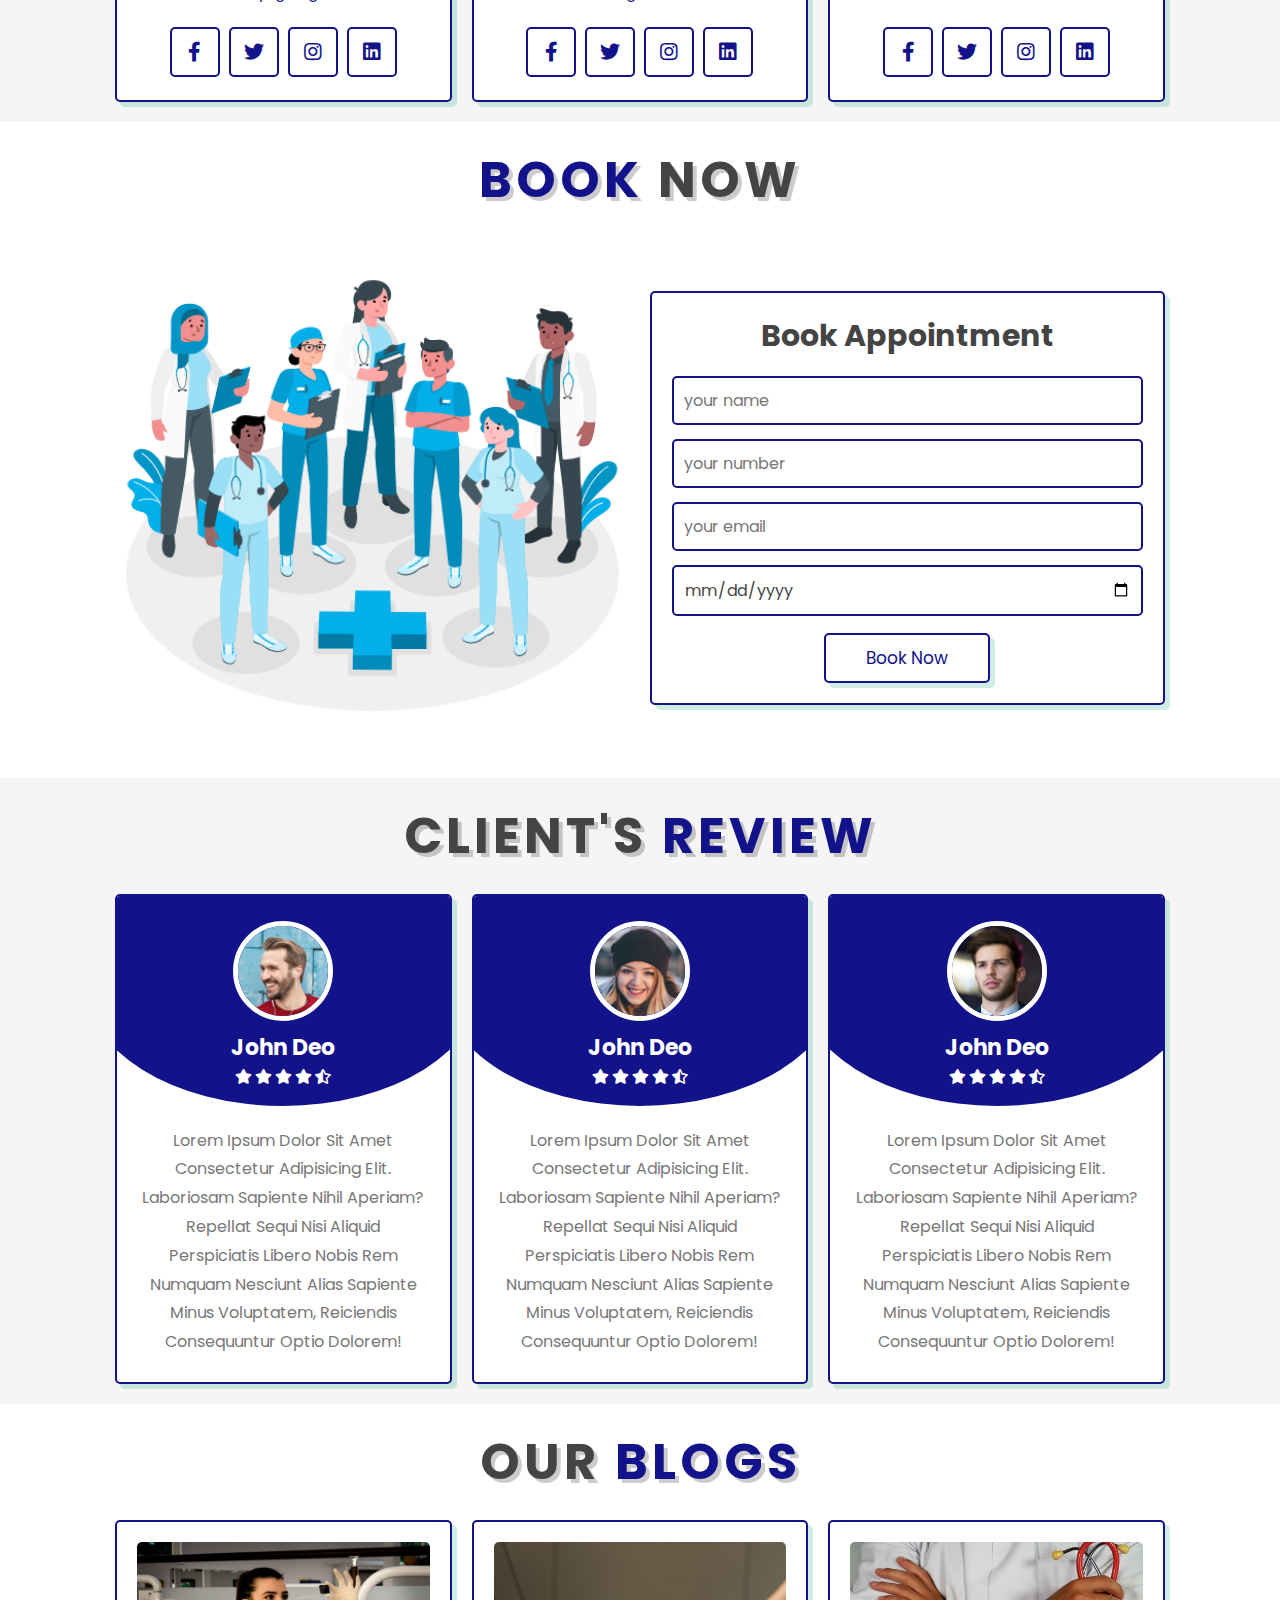
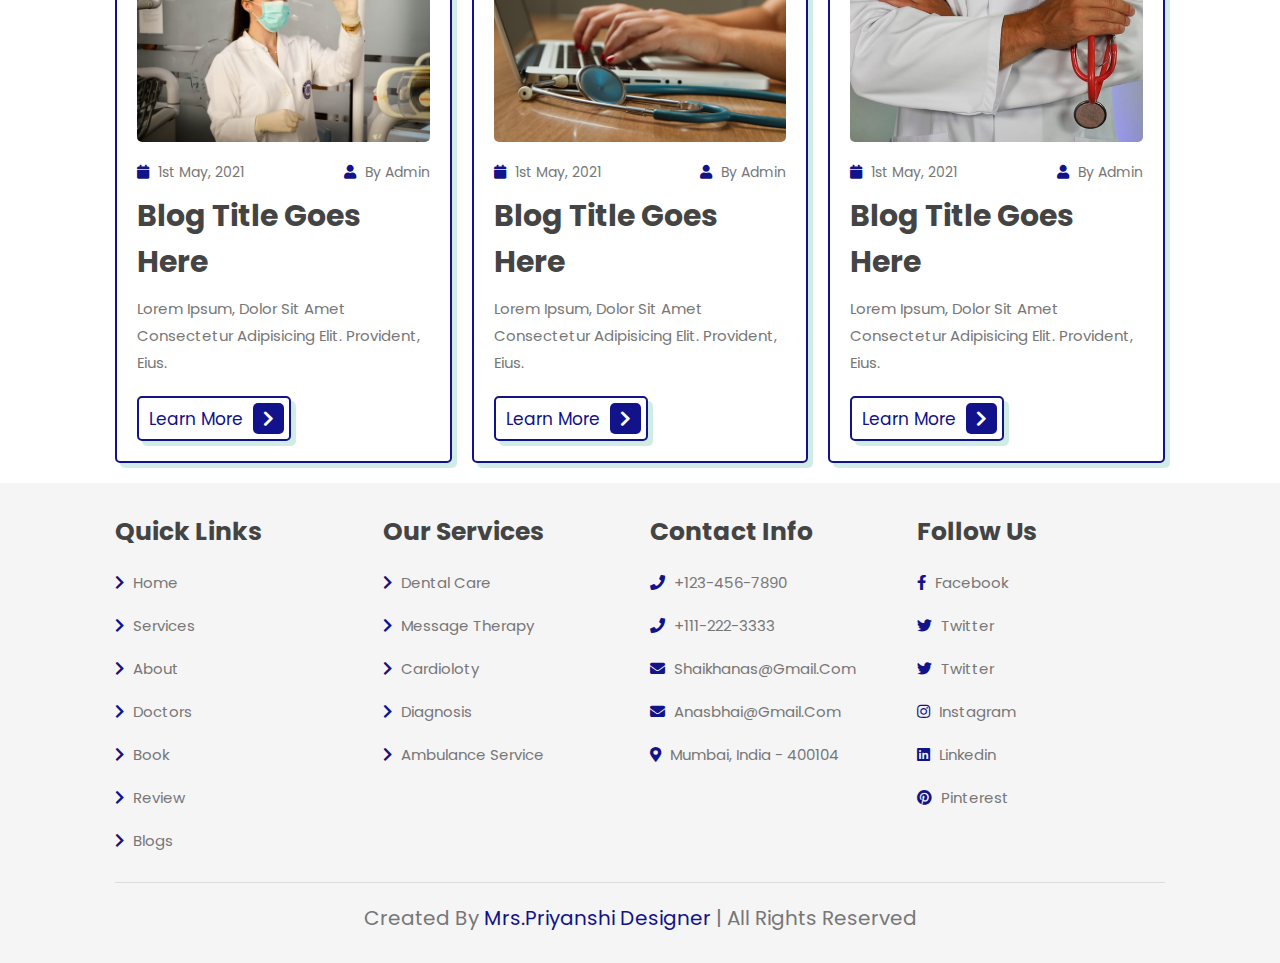
==== commit f7f98931: "index page" ====
--- a/index.html
+++ b/index.html
@@ -97,7 +97,7 @@
 
         <div class="box">
             <i class="fas fa-notes-medical"></i>
-            <h3>free checkups</h3>
+            <h3>free </h3>
             <p>Lorem ipsum dolor sit amet consectetur, adipisicing elit. Ad, omnis.</p>
             <a href="#" class="btn"> learn more <span class="fas fa-chevron-right"></span> </a>
         </div>
